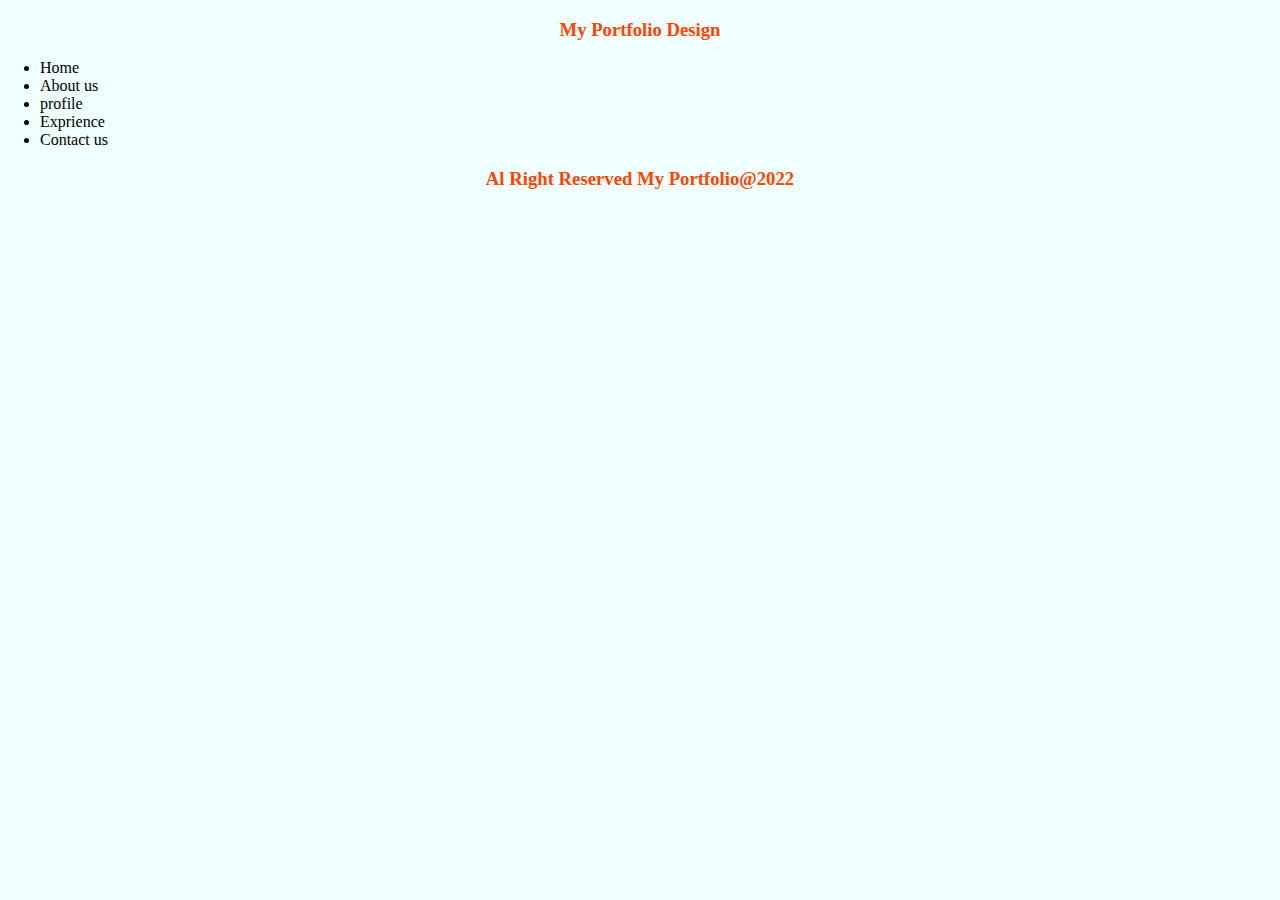
==== index.html @ a3b551ae "Rename Index.html to index.html" ====
<!DOCTYPE html>
<head>
    <title>
        Md Moinuddin Kamal Portfolio Design
    </title>
    <!-- Css Stylesheet Linking  -->
    <link rel="stylesheet" type="text/css" href="css/main.css"/>
</head>
<body>
    <header class="header">
        <h3>My Portfolio Design</h3>
    </header>
    <nav class="nav">
    <ul>
        <li>Home</li>
        <li>About us</li>
        <li>profile</li>
        <li>Exprience</li>
        <li>Contact us</li>
    </ul>
    </nav>
    <section >
        
        
    </section>
    <article></article>
    <footer class="fotter">
        <h3>Al Right Reserved My Portfolio@2022</h3>
    </footer>
</body>
</html>
---- css/main.css ----
body{
    margin: 0;
    padding: 0;
    background-color: azure;
}
.header{
    text-align: center;
    color: orangered;;
}
.nav{
    width: 100%;
    height: auto;

}
.nav ul{
    text-decoration: none;
    margin-right: 20px;
    
}
.nav ul li{
    font-size: 20 px;
    color: black;
    font-weight: 400;
}
.fotter{
    text-align: center;
    color: orangered;
}
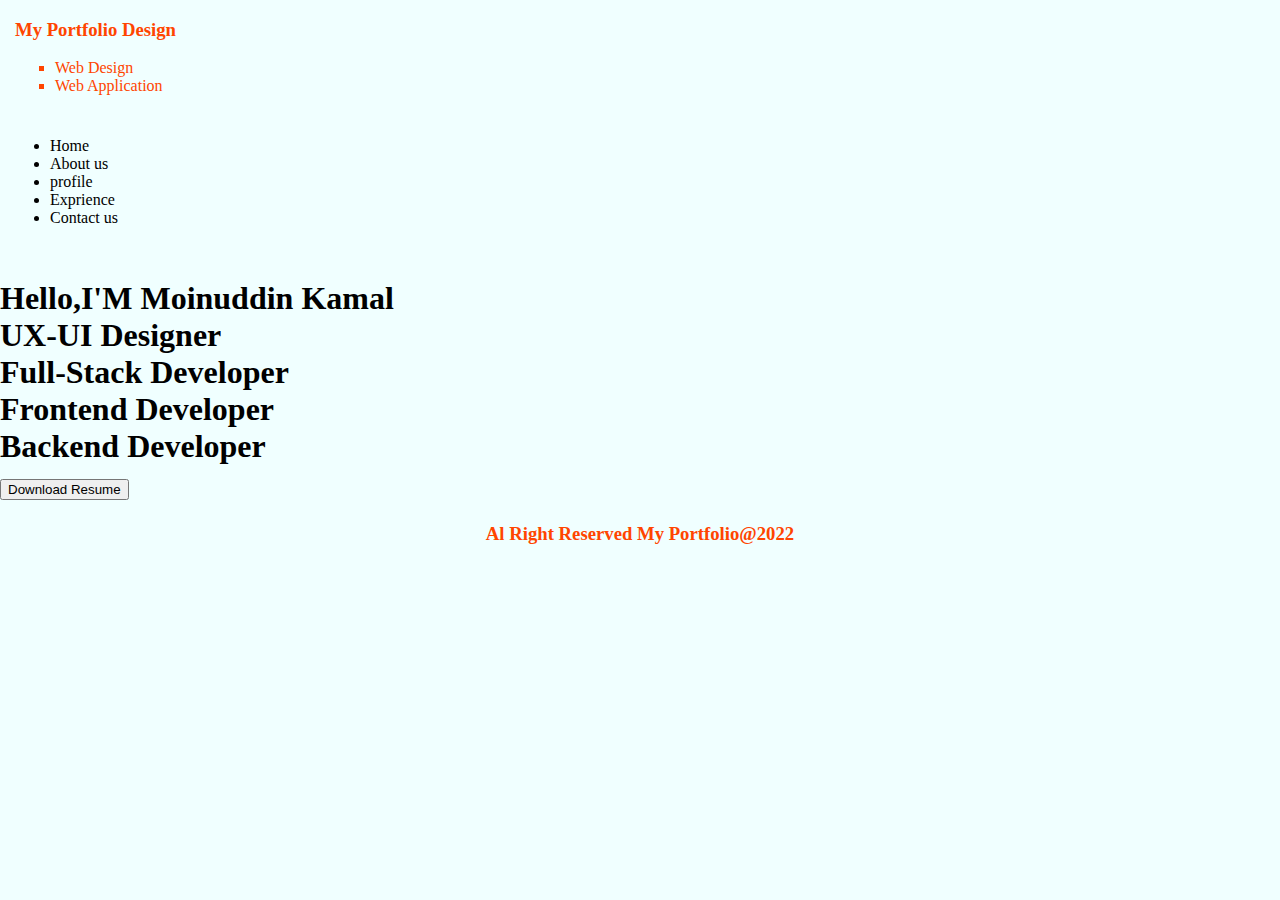
==== commit 0b1d9495: "Merge branch 'main' of https://github.com/moinctg/WebDesignCourse into main" ====
--- a/index.html
+++ b/index.html
@@ -9,6 +9,10 @@
 <body>
     <header class="header">
         <h3>My Portfolio Design</h3>
+        <ul style="list-style-type: square;">
+        <li>Web Design</li>
+        <li>Web Application</li>
+        </ul>
     </header>
     <nav class="nav">
     <ul>
@@ -19,11 +23,22 @@
         <li>Contact us</li>
     </ul>
     </nav>
+    <main>
     <section >
+     <h1>Hello,I'M Moinuddin Kamal <br/>
+        UX-UI Designer </br>
+        Full-Stack Developer </br> 
+        Frontend Developer </br>
+        Backend Developer </br>
+        <button>Download Resume</button>
+
+    
+    </h1>
         
         
     </section>
     <article></article>
+</main>
     <footer class="fotter">
         <h3>Al Right Reserved My Portfolio@2022</h3>
     </footer>
--- a/css/main.css
+++ b/css/main.css
@@ -4,23 +4,29 @@
     background-color: azure;
 }
 .header{
-    text-align: center;
-    color: orangered;;
+    margin-top: 15px;
+    margin-left: 15px;
+    color: orangered;
+    
 }
 .nav{
     width: 100%;
     height: auto;
+    padding: 10px 10px 15px;
+
 
 }
 .nav ul{
     text-decoration: none;
     margin-right: 20px;
+  
     
 }
 .nav ul li{
     font-size: 20 px;
     color: black;
     font-weight: 400;
+   
 }
 .fotter{
     text-align: center;
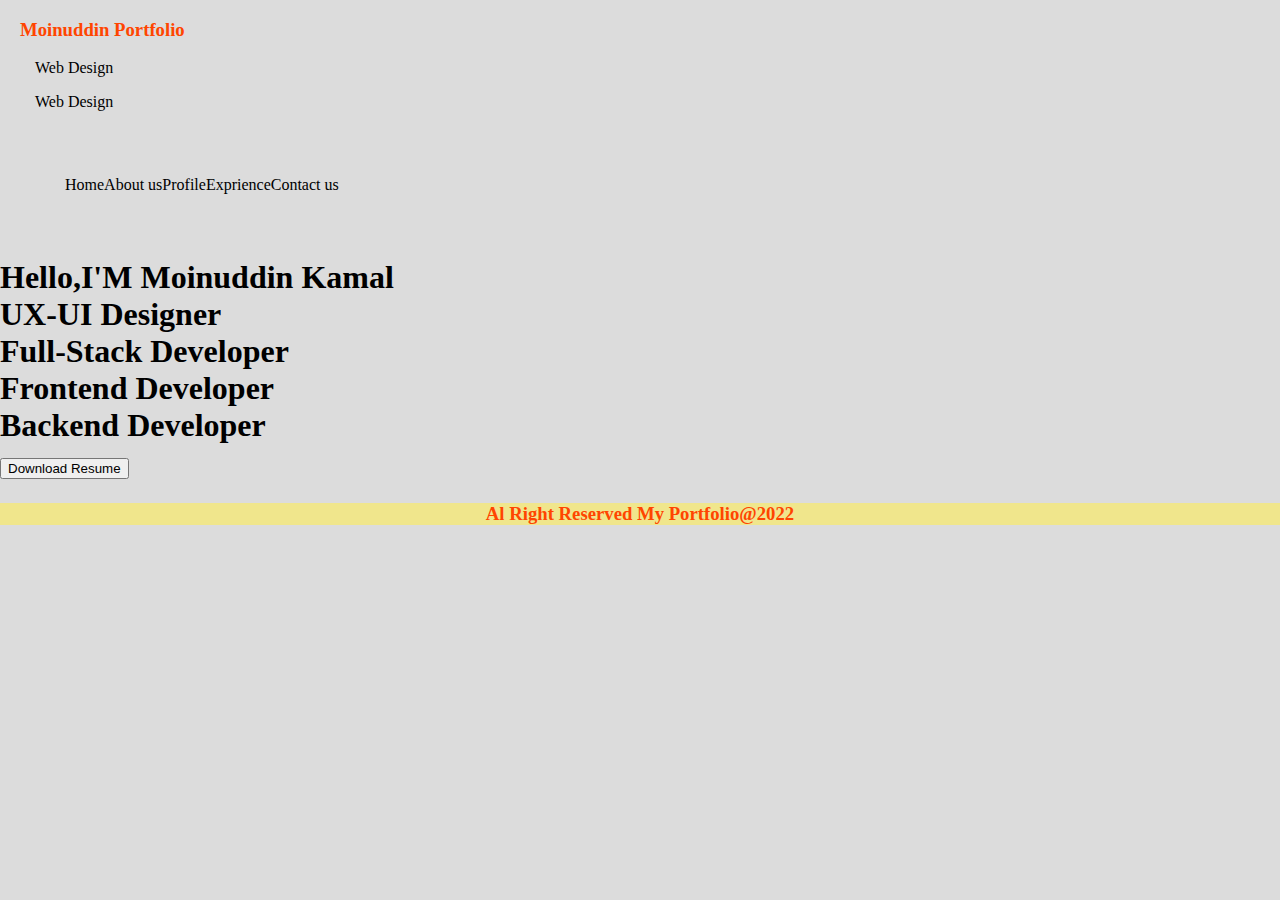
==== commit a63f9a14: "css code update" ====
--- a/index.html
+++ b/index.html
@@ -8,17 +8,20 @@
 </head>
 <body>
     <header class="header">
-        <h3>My Portfolio Design</h3>
-        <ul style="list-style-type: square;">
-        <li>Web Design</li>
-        <li>Web Application</li>
+        <div class="logo">
+        <h3>Moinuddin Portfolio</h3>
+        </div>
+        <div class="title">
+        <p>Web Design</p>  
+        <p>Web Design</p>
         </ul>
+        </div>
     </header>
-    <nav class="nav">
+    <nav>
     <ul>
         <li>Home</li>
         <li>About us</li>
-        <li>profile</li>
+        <li>Profile</li>
         <li>Exprience</li>
         <li>Contact us</li>
     </ul>
--- a/css/main.css
+++ b/css/main.css
@@ -1,34 +1,46 @@
 body{
     margin: 0;
     padding: 0;
-    background-color: azure;
+    background-color: gainsboro;
 }
 .header{
+    width: 100%;
+}
+.logo{
     margin-top: 15px;
-    margin-left: 15px;
+    margin-left: 20px;
+    width: 15%;
     color: orangered;
-    
 }
-.nav{
-    width: 100%;
-    height: auto;
-    padding: 10px 10px 15px;
+.title{
+    margin-top: 15px;
+    margin-left: 35px;
+    color: black;
+
+}
 
 
-}
-.nav ul{
-    text-decoration: none;
-    margin-right: 20px;
+ ul{
+   list-style-type: none;
+   margin: 50px;
+   padding: 15px;
+   overflow: hidden;
   
     
 }
-.nav ul li{
-    font-size: 20 px;
-    color: black;
-    font-weight: 400;
+li{
+    float:left;
+    display: block;
+    
    
+}
+li a{
+    
+    background-color: khaki;
+    padding-right: 12px 10px;
 }
 .fotter{
     text-align: center;
     color: orangered;
+    background-color: khaki;
 }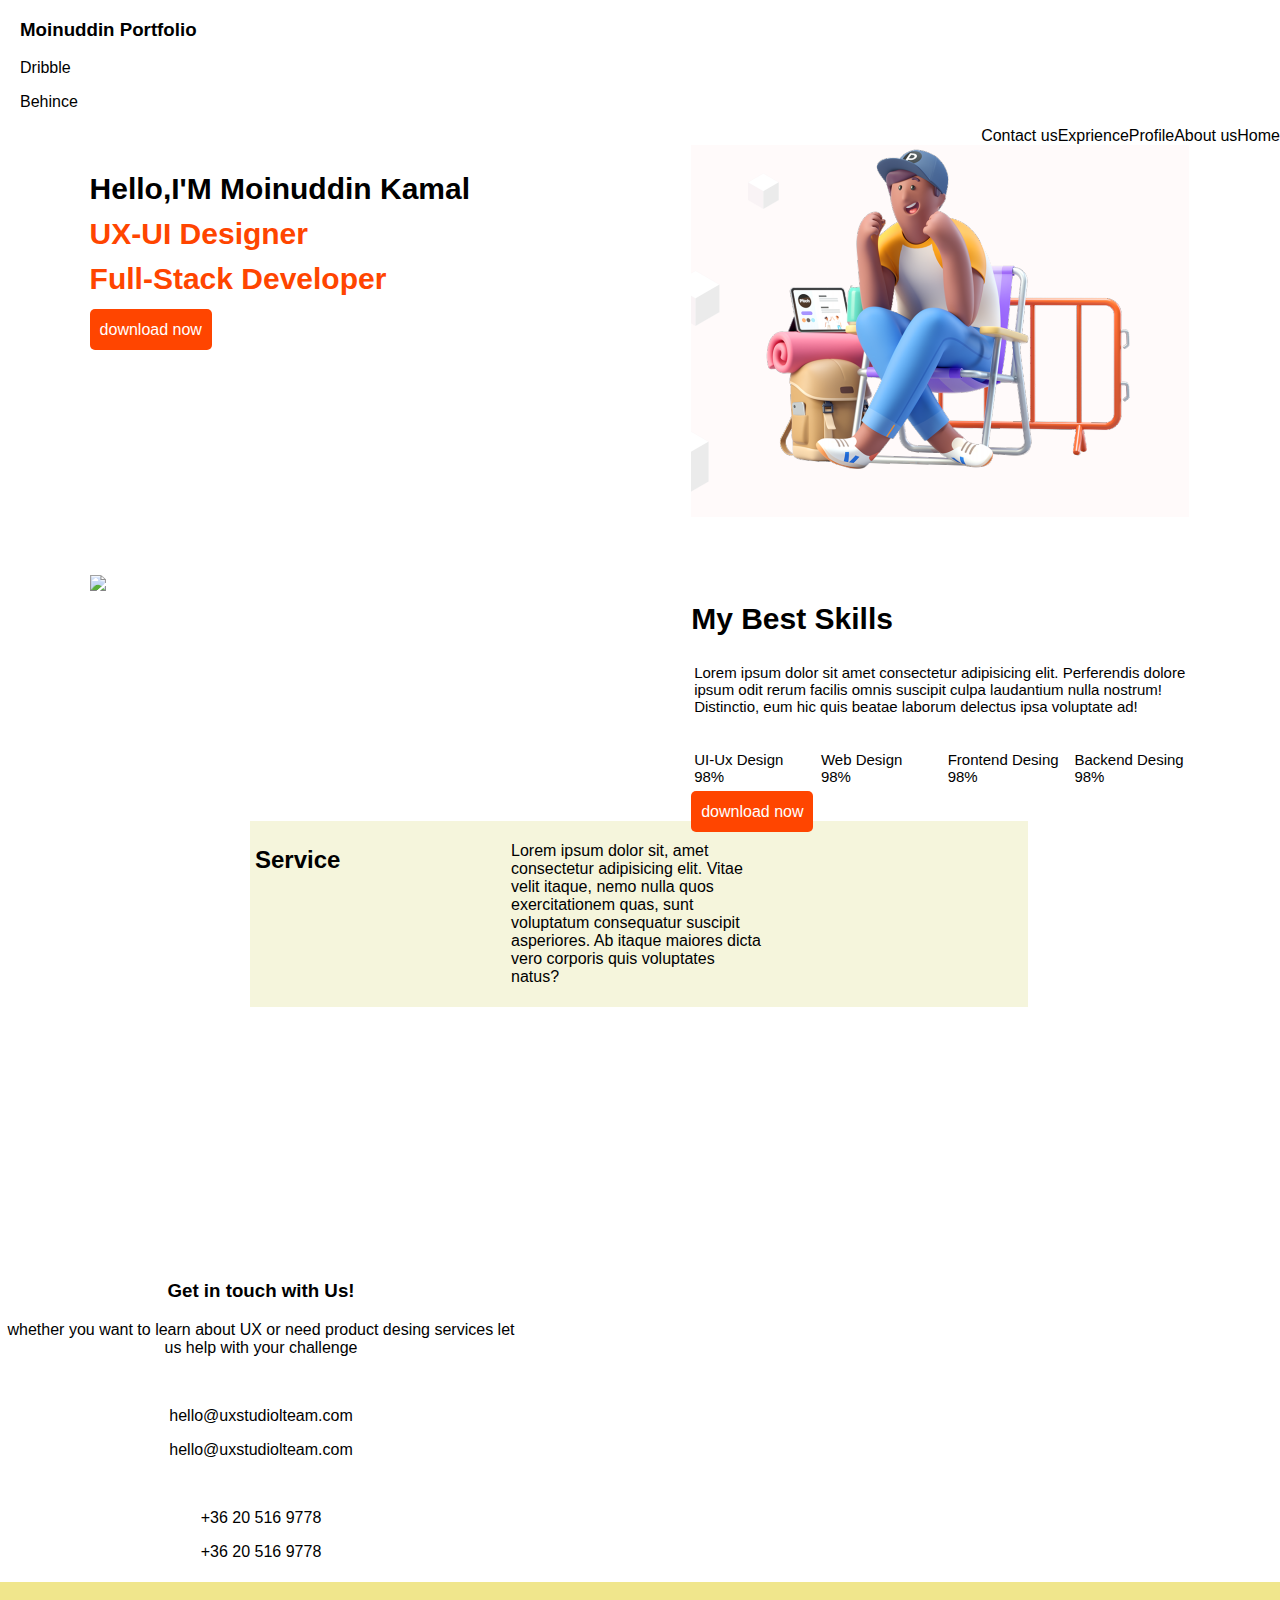
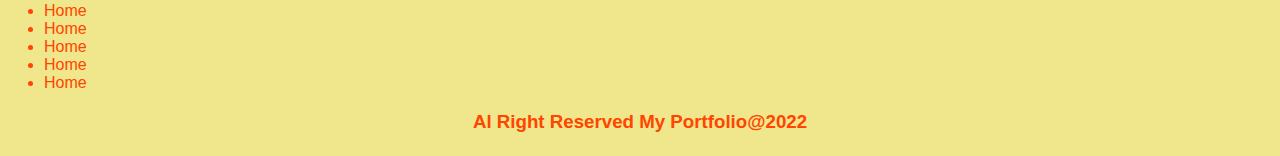
==== commit db941ab2: "code update" ====
--- a/index.html
+++ b/index.html
@@ -10,14 +10,15 @@
     <header class="header">
         <div class="logo">
         <h3>Moinuddin Portfolio</h3>
+        <p>Dribble</p>  
+        <p>Behince</p>
         </div>
         <div class="title">
-        <p>Web Design</p>  
-        <p>Web Design</p>
+       
         </ul>
         </div>
     </header>
-    <nav>
+    <nav class="nav">
     <ul>
         <li>Home</li>
         <li>About us</li>
@@ -28,21 +29,90 @@
     </nav>
     <main>
     <section >
+        <div class="haif-width">
      <h1>Hello,I'M Moinuddin Kamal <br/>
-        UX-UI Designer </br>
+        
+       <span>UX-UI Designer </br>
         Full-Stack Developer </br> 
-        Frontend Developer </br>
-        Backend Developer </br>
-        <button>Download Resume</button>
+        </span> 
+       
+     
 
     
     </h1>
-        
-        
+    <a class="anchor" target="_blank" href="#"> download now</a>
+    </div>
+        <div class="haif-width">
+            <img src="image/Ux-baner.png" alt=""/>
+
+        </div>
+        <div class="haif-width">
+            <img src="Image/skills.png"/>
+        </div>
+        <div class="haif-width">
+            
+            <h1>My Best Skills</h1>
+            <p>Lorem ipsum dolor sit amet consectetur adipisicing elit. Perferendis dolore ipsum odit rerum facilis omnis suscipit culpa laudantium nulla nostrum! Distinctio, eum hic quis beatae laborum delectus ipsa voluptate ad!</p>
+          <div class="skills">
+         <P>
+            UI-Ux Design <br/><span>
+                98%
+            </span>
+         </P>
+         <P>
+            Web Design <br/><span>
+                98%
+            </span>
+         </P>
+         <P>
+            Frontend Desing <br/><span>
+                98%
+            </span>
+         </P>
+         <P>
+            Backend Desing <br/><span>
+                98%
+            </span>
+         </P>
+         
+        </div>
+        <a class="anchor" target="_blank" href="#"> download now</a>
+    </div>
     </section>
-    <article></article>
+    <section>
+        <div class="service">
+            <h2>Service</h2>
+            <p>Lorem ipsum dolor sit, amet consectetur adipisicing elit. Vitae velit itaque, nemo nulla quos exercitationem quas, sunt voluptatum consequatur suscipit asperiores. Ab itaque maiores dicta vero corporis quis voluptates natus?</p>
+        </div>
+    </section>
+
+    <article >
+        <div class="article">
+    <h3>Get in touch with Us!</h3>
+    <p>whether you want to learn about UX or need product desing services let us 
+        help with your challenge
+    </p>
+    <div class="mail">
+        <img src=""/>
+        <p>hello@uxstudiolteam.com</p>
+        <p>hello@uxstudiolteam.com</p>
+    </div>
+    <div class="contact">
+        <img src=""/>
+        <p>+36 20 516 9778</p>
+        <p>+36 20 516 9778</p>
+    </div>
+</div>
+    </article>
 </main>
     <footer class="fotter">
+       <ul>
+        <li>Home</li>
+        <li>Home</li>
+        <li>Home</li>
+        <li>Home</li>
+        <li>Home</li>
+       </ul>
         <h3>Al Right Reserved My Portfolio@2022</h3>
     </footer>
 </body>
--- a/css/main.css
+++ b/css/main.css
@@ -1,46 +1,114 @@
 body{
-    margin: 0;
-    padding: 0;
-    background-color: gainsboro;
+    margin:0px;
+    font-family: 'Poppins', sans-serif;
 }
-.header{
-    width: 100%;
-}
+
 .logo{
     margin-top: 15px;
     margin-left: 20px;
     width: 15%;
+    color: black;
+}
+
+.haif-width{
+    width:40%;
+    float: left;
+    margin-left: 5%;
+    padding-left: 2%;
+}
+.haif-width p{
+    font-size: 15px;
+    padding:3px;
+}
+.skills{
+    display: grid;
+    grid-template-columns:repeat(4,1fr);
+    align-items: flex-start;
+    gap: 5px;
+    padding-right: 10px;
+}
+.skills span{
+    color: black;
+    font-weight: 500;
+}
+h1{
+    font-size: 30px;
+    line-height:1.5em;
+}
+h1 span {
     color: orangered;
+
 }
-.title{
-    margin-top: 15px;
-    margin-left: 35px;
-    color: black;
+.anchor{
+    text-decoration: none;
+    background-color: orangered;
+    padding:12px  10px;
+    border-radius:  5px;
+    color:white;
+    font-weight: 400;
+    margin-top: 20px;
+
+}
+.anchor:hover {
+    color:black
+}
+
+ .nav ul{
+   
+   list-style: none;
+   margin: 0;
+   padding: 0;
+   overflow: hidden;
+   
+
+  
+    
+}
+.nav li{
+    float:right;
+    
+   
+}
+.nav li a{
+    
+    display:block ;
+    color: white;
+    text-align: center;
+    padding-right: 14px 16px;
+    text-decoration: none;
+}
+.article{
+    width: 40%;
+    text-align: center;
+    padding:5px;
+    color:black;
+    font-weight: 300;
+}
+
+.service{
+    margin: 250px;
+    width: 60%;
+    padding: 5px;
+
+    display: grid;
+    grid-template-columns: repeat(3,1fr);
+    align-items: flex-start;
+    background-color: beige;
+}
+.service h2 p{
+    text-align: center;
 
 }
 
 
- ul{
-   list-style-type: none;
-   margin: 50px;
-   padding: 15px;
-   overflow: hidden;
-  
-    
-}
-li{
-    float:left;
-    display: block;
-    
-   
-}
-li a{
-    
-    background-color: khaki;
-    padding-right: 12px 10px;
-}
 .fotter{
     text-align: center;
     color: orangered;
     background-color: khaki;
-}+    padding:4px;
+    
+}
+.fotter ul li {
+    padding-right: 10px;
+    text-align: left;
+}
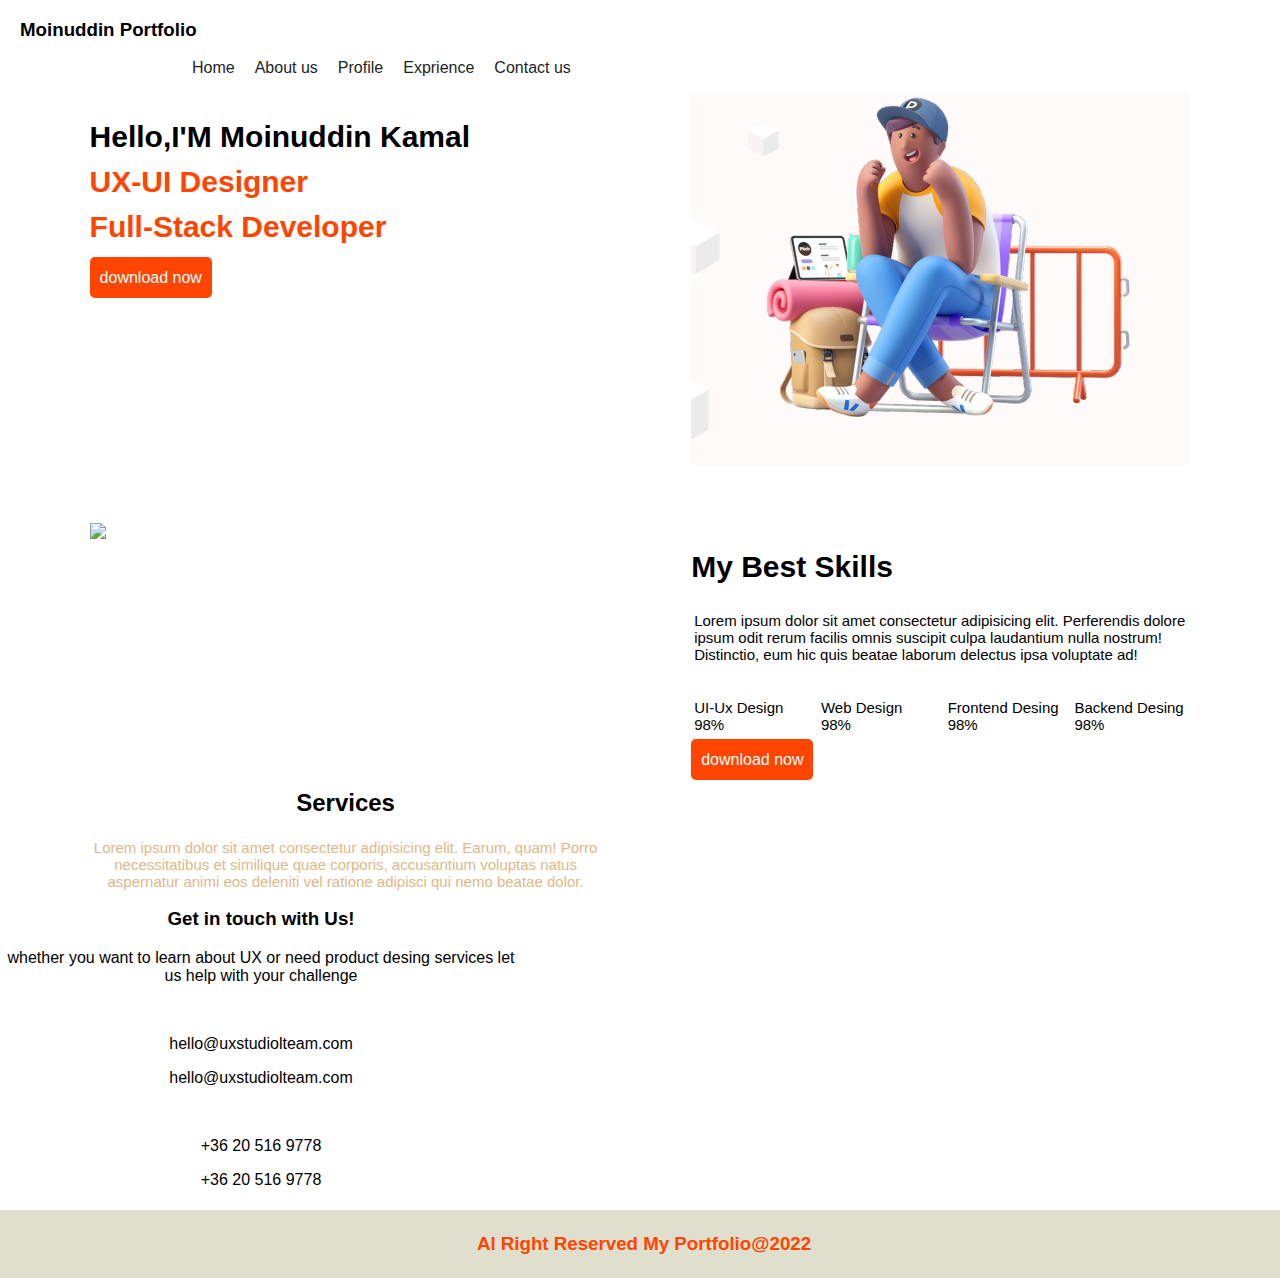
==== commit 4cc39727: "code update" ====
--- a/index.html
+++ b/index.html
@@ -1,119 +1,117 @@
 <!DOCTYPE html>
+
 <head>
     <title>
         Md Moinuddin Kamal Portfolio Design
     </title>
     <!-- Css Stylesheet Linking  -->
-    <link rel="stylesheet" type="text/css" href="css/main.css"/>
+    <link rel="stylesheet" type="text/css" href="css/main.css" />
 </head>
+
 <body>
     <header class="header">
         <div class="logo">
-        <h3>Moinuddin Portfolio</h3>
-        <p>Dribble</p>  
-        <p>Behince</p>
+            <h3>Moinuddin Portfolio</h3>
+           
         </div>
-        <div class="title">
-       
-        </ul>
+    
         </div>
     </header>
     <nav class="nav">
-    <ul>
-        <li>Home</li>
-        <li>About us</li>
-        <li>Profile</li>
-        <li>Exprience</li>
-        <li>Contact us</li>
-    </ul>
+        <ul>
+            <li><a  href="#">Home </a></li>
+            <li> <a  href="about.html">About us </a></li>
+            <li> <a href="#">Profile </a></li>
+            <li><a  href="#">Exprience </a></li>
+            <li><a  href="Contact.html">Contact us</a></li>
+        </ul>
     </nav>
     <main>
-    <section >
-        <div class="haif-width">
-     <h1>Hello,I'M Moinuddin Kamal <br/>
+        <section>
+            <div class="haif-width">
+                <h1>Hello,I'M Moinuddin Kamal <br />
+
+                    <span>UX-UI Designer </br>
+                        Full-Stack Developer </br>
+                    </span>
+
+
+
+
+                </h1>
+                <a class="anchor" target="_blank" href="#"> download now</a>
+            </div>
+            <div class="haif-width">
+                <img src="image/Ux-baner.png" alt="" />
+
+            </div>
+            <div class="haif-width">
+                <img src="Image/skills.png" />
+            </div>
+            <div class="haif-width">
+
+                <h1>My Best Skills</h1>
+                <p>Lorem ipsum dolor sit amet consectetur adipisicing elit. Perferendis dolore ipsum odit rerum facilis
+                    omnis suscipit culpa laudantium nulla nostrum! Distinctio, eum hic quis beatae laborum delectus ipsa
+                    voluptate ad!</p>
+                <div class="skills">
+                    <P>
+                        UI-Ux Design <br /><span>
+                            98%
+                        </span>
+                    </P>
+                    <P>
+                        Web Design <br /><span>
+                            98%
+                        </span>
+                    </P>
+                    <P>
+                        Frontend Desing <br /><span>
+                            98%
+                        </span>
+                    </P>
+                    <P>
+                        Backend Desing <br /><span>
+                            98%
+                        </span>
+                    </P>
+
+                </div>
+                <a class="anchor" target="_blank" href="#"> download now</a>
+            </div>
+        </section>
+        <section>
+            <div class="haif-width">
+                <h2 class="service-head">Services</h2>
+                <p class="service-content">Lorem ipsum dolor sit amet consectetur adipisicing elit. Earum, quam! Porro necessitatibus et
+                    similique quae corporis, accusantium voluptas natus aspernatur animi eos deleniti vel ratione
+                    adipisci qui nemo beatae dolor.</p>
+            </div>
+        </section>
+
+        <article>
+            <div class="article">
+                <h3>Get in touch with Us!</h3>
+                <p>whether you want to learn about UX or need product desing services let us
+                    help with your challenge
+                </p>
+                <div class="mail">
+                    <img src="" />
+                    <p>hello@uxstudiolteam.com</p>
+                    <p>hello@uxstudiolteam.com</p>
+                </div>
+                <div class="contact">
+                    <img src="" />
+                    <p>+36 20 516 9778</p>
+                    <p>+36 20 516 9778</p>
+                </div>
+            </div>
+        </article>
+    </main>
+    <footer class="fotter">
         
-       <span>UX-UI Designer </br>
-        Full-Stack Developer </br> 
-        </span> 
-       
-     
-
-    
-    </h1>
-    <a class="anchor" target="_blank" href="#"> download now</a>
-    </div>
-        <div class="haif-width">
-            <img src="image/Ux-baner.png" alt=""/>
-
-        </div>
-        <div class="haif-width">
-            <img src="Image/skills.png"/>
-        </div>
-        <div class="haif-width">
-            
-            <h1>My Best Skills</h1>
-            <p>Lorem ipsum dolor sit amet consectetur adipisicing elit. Perferendis dolore ipsum odit rerum facilis omnis suscipit culpa laudantium nulla nostrum! Distinctio, eum hic quis beatae laborum delectus ipsa voluptate ad!</p>
-          <div class="skills">
-         <P>
-            UI-Ux Design <br/><span>
-                98%
-            </span>
-         </P>
-         <P>
-            Web Design <br/><span>
-                98%
-            </span>
-         </P>
-         <P>
-            Frontend Desing <br/><span>
-                98%
-            </span>
-         </P>
-         <P>
-            Backend Desing <br/><span>
-                98%
-            </span>
-         </P>
-         
-        </div>
-        <a class="anchor" target="_blank" href="#"> download now</a>
-    </div>
-    </section>
-    <section>
-        <div class="service">
-            <h2>Service</h2>
-            <p>Lorem ipsum dolor sit, amet consectetur adipisicing elit. Vitae velit itaque, nemo nulla quos exercitationem quas, sunt voluptatum consequatur suscipit asperiores. Ab itaque maiores dicta vero corporis quis voluptates natus?</p>
-        </div>
-    </section>
-
-    <article >
-        <div class="article">
-    <h3>Get in touch with Us!</h3>
-    <p>whether you want to learn about UX or need product desing services let us 
-        help with your challenge
-    </p>
-    <div class="mail">
-        <img src=""/>
-        <p>hello@uxstudiolteam.com</p>
-        <p>hello@uxstudiolteam.com</p>
-    </div>
-    <div class="contact">
-        <img src=""/>
-        <p>+36 20 516 9778</p>
-        <p>+36 20 516 9778</p>
-    </div>
-</div>
-    </article>
-</main>
-    <footer class="fotter">
-       <ul>
-        <li>Home</li>
-        <li>Home</li>
-        <li>Home</li>
-        <li>Home</li>
-        <li>Home</li>
-       </ul>
         <h3>Al Right Reserved My Portfolio@2022</h3>
     </footer>
 </body>
-</html>
+
+</html>--- a/css/main.css
+++ b/css/main.css
@@ -16,6 +16,12 @@
     margin-left: 5%;
     padding-left: 2%;
 }
+/* .full-width{
+    width:100%;
+    margin-left: 20%;
+    padding-left: 2%;
+    margin-bottom: 10%;
+} */
 .haif-width p{
     font-size: 15px;
     padding:3px;
@@ -56,7 +62,7 @@
  .nav ul{
    
    list-style: none;
-   margin: 0;
+   margin-left: 15%;
    padding: 0;
    overflow: hidden;
    
@@ -65,18 +71,44 @@
     
 }
 .nav li{
-    float:right;
-    
+   
+    float:left;
+    margin-right: 20px;
    
 }
 .nav li a{
     
-    display:block ;
-    color: white;
+    display:inline ;
+    color: rgb(33, 31, 31);
     text-align: center;
     padding-right: 14px 16px;
     text-decoration: none;
 }
+.nav:hover{
+    color:  orangered; 
+}
+.nav:visited{
+    color:rgb(225, 65, 89);
+}
+
+ .service-head{
+    text-align: center;
+    font-weight: 700;
+
+}
+.service-content{
+    text-align: center;
+    padding: 3px;
+    font-size: 12px;
+    color:burlywood;
+}
+.service-right{
+    display: flex;
+    flex-direction: column;
+
+}
+
+
 .article{
     width: 40%;
     text-align: center;
@@ -85,26 +117,12 @@
     font-weight: 300;
 }
 
-.service{
-    margin: 250px;
-    width: 60%;
-    padding: 5px;
-
-    display: grid;
-    grid-template-columns: repeat(3,1fr);
-    align-items: flex-start;
-    background-color: beige;
-}
-.service h2 p{
-    text-align: center;
-
-}
-
 
 .fotter{
+    width: 100%;
     text-align: center;
     color: orangered;
-    background-color: khaki;
+    background-color: rgb(224, 222, 204);
     padding:4px;
     
 }
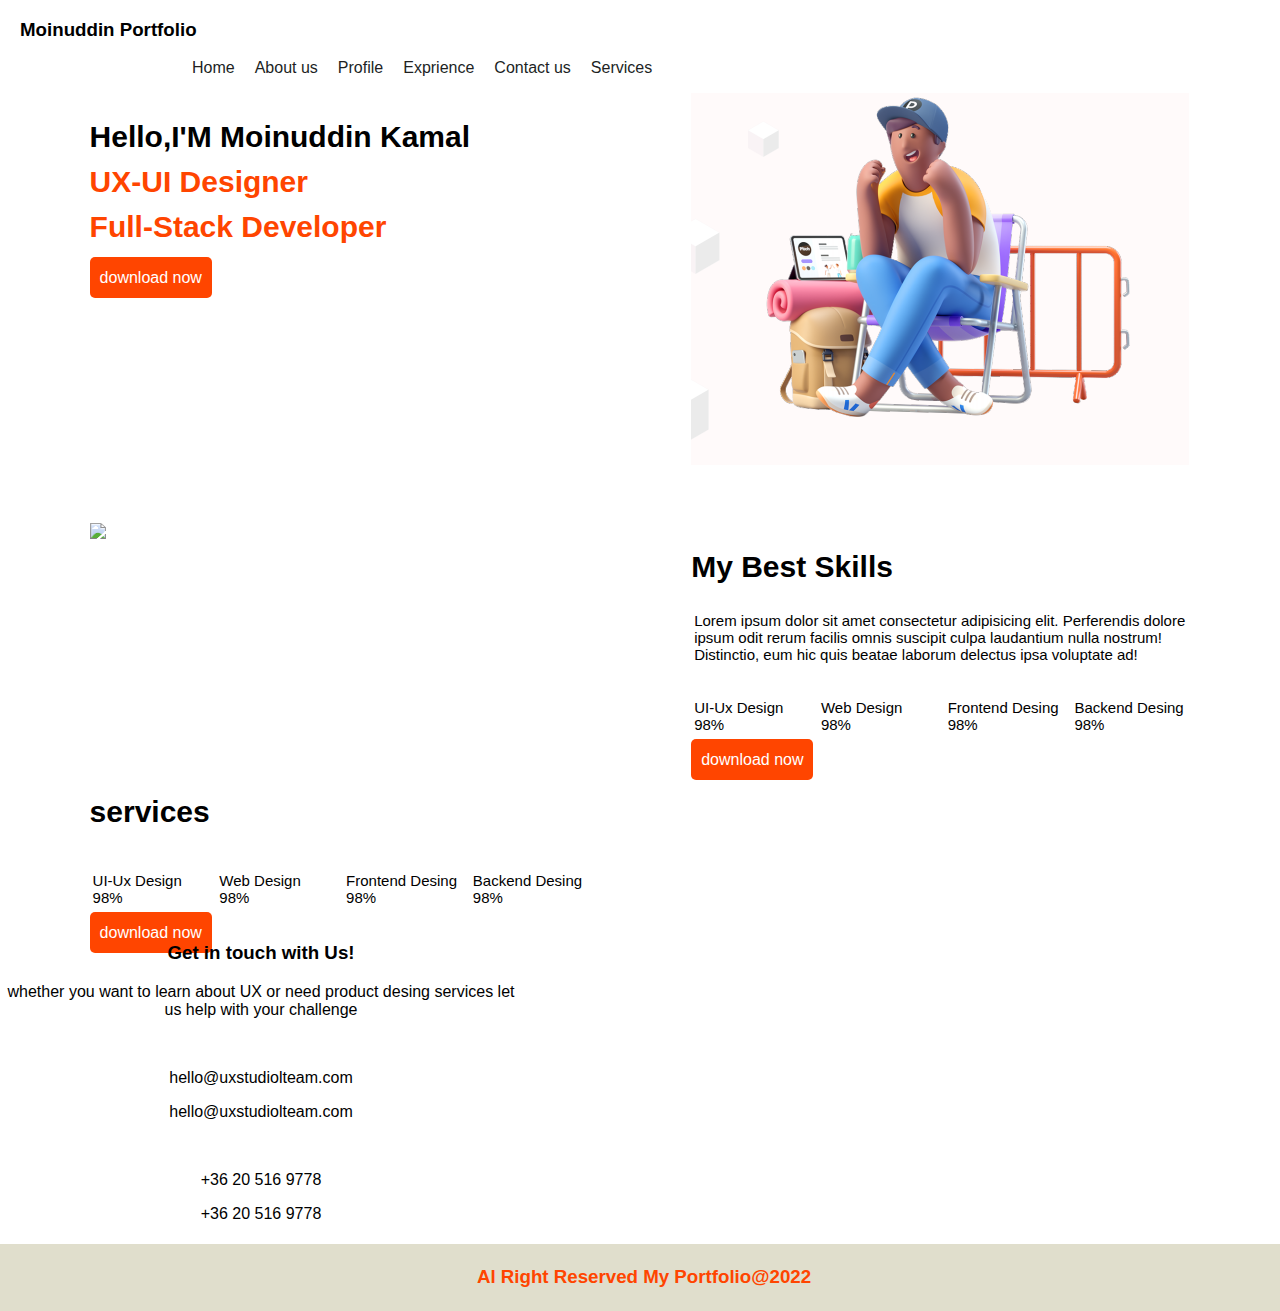
==== commit 980b9ac7: "update js" ====
--- a/index.html
+++ b/index.html
@@ -24,6 +24,7 @@
             <li> <a href="#">Profile </a></li>
             <li><a  href="#">Exprience </a></li>
             <li><a  href="Contact.html">Contact us</a></li>
+            <li><a  href="service.js">Services</a></li>
         </ul>
     </nav>
     <main>
@@ -79,15 +80,54 @@
                 </div>
                 <a class="anchor" target="_blank" href="#"> download now</a>
             </div>
+
+            
+            <div class="haif-width">
+
+                <h1>services</h1>
+                
+                <div class="skills">
+                    <P>
+                        UI-Ux Design <br /><span>
+                            98%
+                        </span>
+                    </P>
+                    <P>
+                        Web Design <br /><span>
+                            98%
+                        </span>
+                    </P>
+                    <P>
+                        Frontend Desing <br /><span>
+                            98%
+                        </span>
+                    </P>
+                    <P>
+                        Backend Desing <br /><span>
+                            98%
+                        </span>
+                    </P>
+
+                </div>
+                <a class="anchor" target="_blank" href="#"> download now</a>
+            </div>
+
+
+
+
+
+
+
+
         </section>
-        <section>
-            <div class="haif-width">
-                <h2 class="service-head">Services</h2>
-                <p class="service-content">Lorem ipsum dolor sit amet consectetur adipisicing elit. Earum, quam! Porro necessitatibus et
-                    similique quae corporis, accusantium voluptas natus aspernatur animi eos deleniti vel ratione
-                    adipisci qui nemo beatae dolor.</p>
+    
+          
+        
+
+
             </div>
-        </section>
+        </div>
+     
 
         <article>
             <div class="article">
@@ -112,6 +152,10 @@
         
         <h3>Al Right Reserved My Portfolio@2022</h3>
     </footer>
+
+    <script src="/service.js" >
+        
+    </script>
 </body>
 
 </html>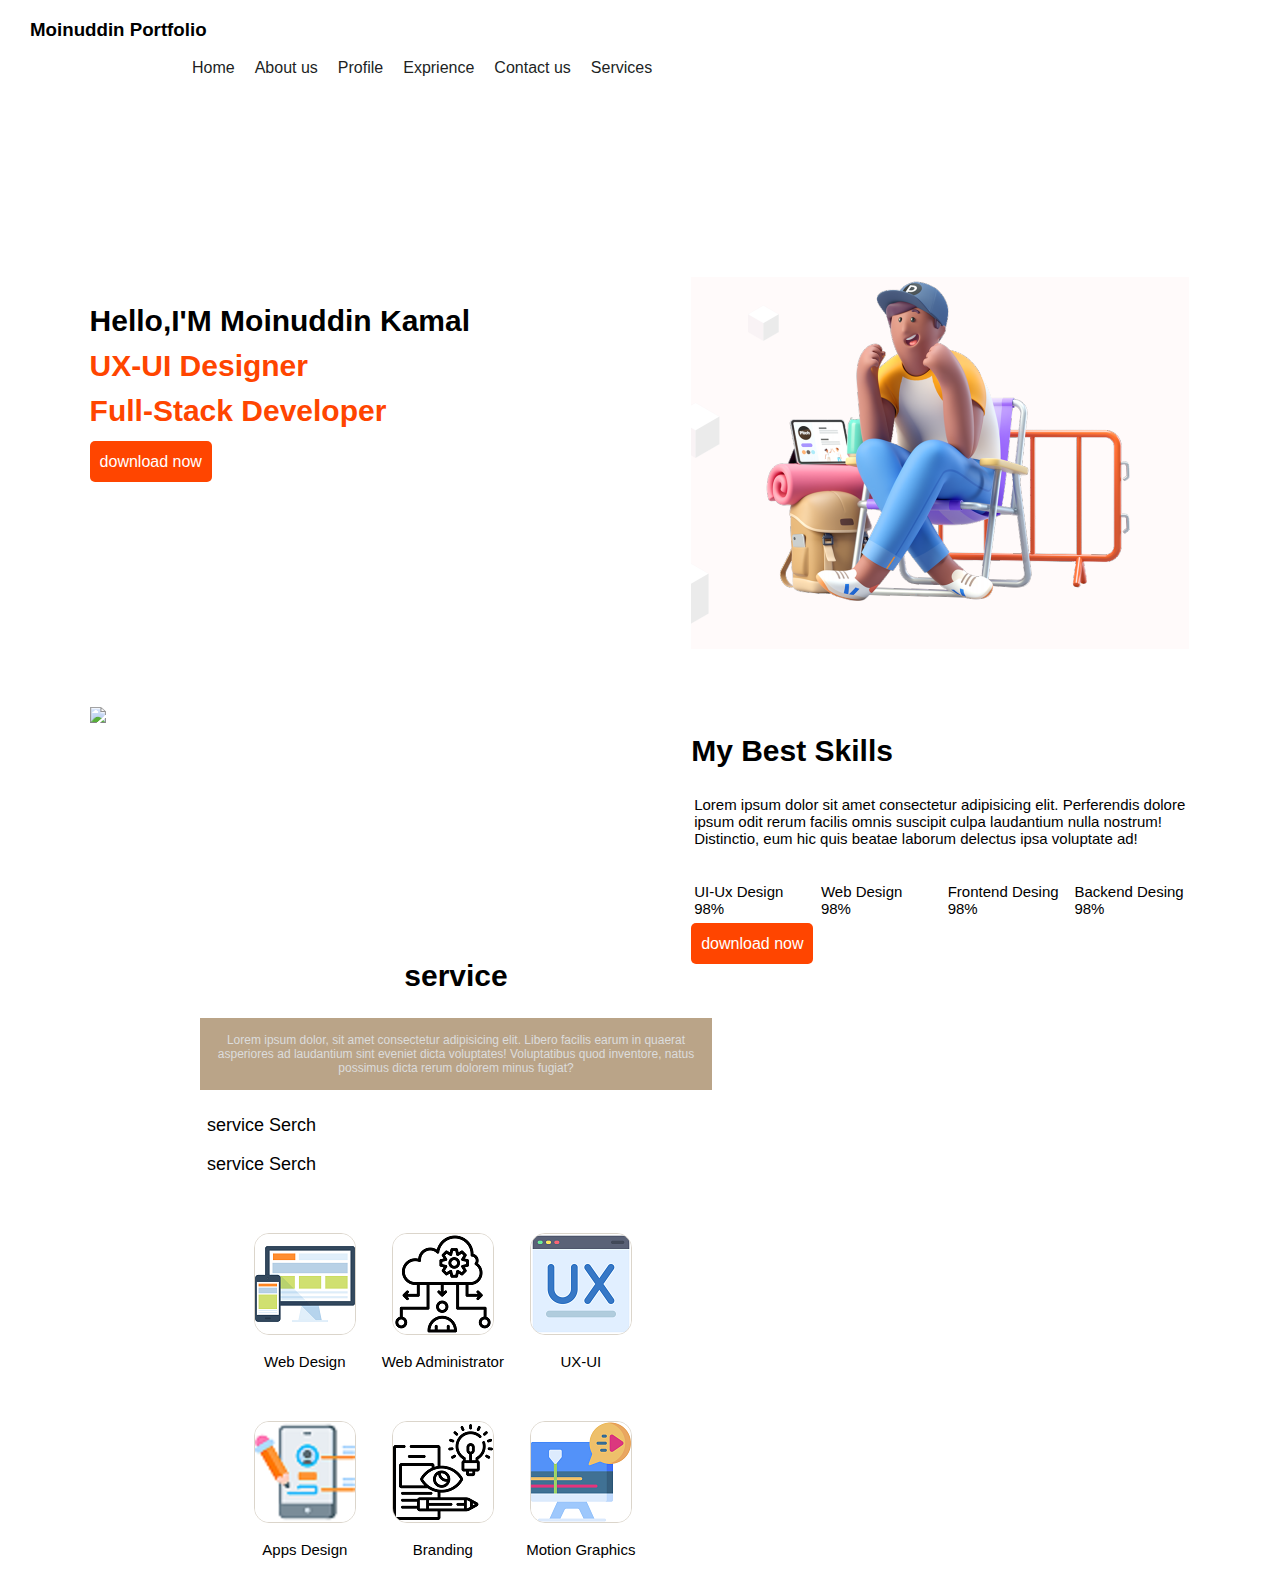
==== commit 05d17398: "update code" ====
--- a/index.html
+++ b/index.html
@@ -5,7 +5,10 @@
         Md Moinuddin Kamal Portfolio Design
     </title>
     <!-- Css Stylesheet Linking  -->
+    <meta name="viewport" content="width=device-width, initial-scale=1">
+<link rel="stylesheet" href="https://cdnjs.cloudflare.com/ajax/libs/font-awesome/4.7.0/css/font-awesome.min.css">
     <link rel="stylesheet" type="text/css" href="css/main.css" />
+    <!-- <link rel="stylesheet" type="text/css" href="css/form.css" /> -->
 </head>
 
 <body>
@@ -81,43 +84,56 @@
                 <a class="anchor" target="_blank" href="#"> download now</a>
             </div>
 
-            
+    
+
+        </section>
+        <section class="service">
+           
+            <h1>service</h1>
+            <div class="service-content">
+                <p>Lorem ipsum dolor, sit amet consectetur adipisicing elit. Libero facilis earum in quaerat asperiores ad laudantium sint eveniet dicta voluptates! Voluptatibus quod inventore, natus possimus dicta rerum dolorem minus fugiat?</p>
+            </div>
+            <div class="service-right">
+                <div class="service-right-form">
+                   <p>service Serch</p>
+                   <p>service Serch</p>
+                </div>
+            </div>
             <div class="haif-width">
+                <div class="service-portfolio">
+                   <p>
+                    <img src="/image/web-design.png"/>
+                     Web Design
+                   </p>
+                     
+                   <p>
+                    <img src="/image/web-administrator.png"/>
+                    Web Administrator 
+                   </p>
+                   <p>
+                    <img src="/image/ux-interface.png"/>
+                    UX-UI
 
-                <h1>services</h1>
-                
-                <div class="skills">
-                    <P>
-                        UI-Ux Design <br /><span>
-                            98%
-                        </span>
-                    </P>
-                    <P>
-                        Web Design <br /><span>
-                            98%
-                        </span>
-                    </P>
-                    <P>
-                        Frontend Desing <br /><span>
-                            98%
-                        </span>
-                    </P>
-                    <P>
-                        Backend Desing <br /><span>
-                            98%
-                        </span>
-                    </P>
+                   </p>
+                   
+                    <p>
+                        <img src="/image/apps desing.png"/>
+                        Apps Design
+                    </p>
+                   <p>
+                    <img src="/image/branding.png"/>
+                    Branding
+                   </p>
+                   <p>
+                    <img src="/image/motion-graphic.png"/> 
+                    Motion Graphics
+                   </p>
 
                 </div>
-                <a class="anchor" target="_blank" href="#"> download now</a>
             </div>
-
-
-
-
-
-
-
+            <div class="haif-width">
+           
+        </div>
 
         </section>
     
@@ -129,7 +145,7 @@
         </div>
      
 
-        <article>
+        <!-- <article>
             <div class="article">
                 <h3>Get in touch with Us!</h3>
                 <p>whether you want to learn about UX or need product desing services let us
@@ -146,12 +162,22 @@
                     <p>+36 20 516 9778</p>
                 </div>
             </div>
-        </article>
+        </article> -->
     </main>
-    <footer class="fotter">
-        
+    <!-- <footer class="fotter">
+        <div class="fotter-left">
+            <h3> My Portfolio Website</h3>
+            <address>95,Agrabad,Chittagong </address>
+            <p>Contact:880-1824-682965</p>
+            
+        </div>
+        <div class="footer-mid">
+            <a href="#" class="fa fa-facebook"></a>
+            <a href="#" class="fa fa-twitter"></a>
+
+        </div>
         <h3>Al Right Reserved My Portfolio@2022</h3>
-    </footer>
+    </footer> -->
 
     <script src="/service.js" >
         
--- a/css/main.css
+++ b/css/main.css
@@ -1,11 +1,12 @@
 body{
     margin:0px;
     font-family: 'Poppins', sans-serif;
+    width: 100%;
 }
 
 .logo{
     margin-top: 15px;
-    margin-left: 20px;
+    margin-left: 30px;
     width: 15%;
     color: black;
 }
@@ -91,23 +92,66 @@
     color:rgb(225, 65, 89);
 }
 
- .service-head{
-    text-align: center;
-    font-weight: 700;
+ .service{
+    padding-top: 10%;
+    margin-top: 30%;
+    /* background-color:burlywood; */
+    margin: 200px;
+    width: 40%;
+    height: auto;
 
 }
-.service-content{
+.service h1{
+    text-align: center;
+}
+ .service-content{
+    
     text-align: center;
     padding: 3px;
+    color: gainsboro;
+    background-color: rgb(186, 164, 136);
     font-size: 12px;
-    color:burlywood;
+  
 }
 .service-right{
     display: flex;
-    flex-direction: column;
+    flex-direction: row;
+    
 
 }
+.service-right-form{
+    font-size: 18px;
+    padding:7px;
+}
 
+.service-portfolio{
+
+    display: grid;
+    grid-template-columns: auto auto auto;
+    
+    
+    
+}
+
+.service-portfolio img{
+
+    
+    border: 1px solid rgb(219, 213, 203);
+    border-radius: 15px;
+    box-shadow: aliceblue 2px;
+    margin: 15px;
+    
+
+} 
+.service-portfolio p{
+    font-size: 15px;
+    text-align: center;
+}
+.portfolio-img{
+    float: right;
+    margin: 15px;
+    padding: 5px;
+}
 
 .article{
     width: 40%;
@@ -119,14 +163,26 @@
 
 
 .fotter{
-    width: 100%;
-    text-align: center;
-    color: orangered;
-    background-color: rgb(224, 222, 204);
-    padding:4px;
+    margin-top: 20%;
+    margin: 10px;
+    color: rgb(15, 14, 14);
+    background-color: rgb(209, 202, 202);
+    display: grid;
+    grid-template-columns: repeat(3,1fr);
+   
     
 }
-.fotter ul li {
+.fotter-left {
     padding-right: 10px;
-    text-align: left;
+    text-align: center;
+    float: left;;
+    width: 250px;
+  
 }
+.fotter-mid {
+    padding-right: 10px;
+    text-align: center;
+    float: right;
+    width: 250px;
+  
+}
--- a/css/form.css
+++ b/css/form.css
@@ -0,0 +1,63 @@
+* {
+    box-sizing: border-box;
+  }
+  
+  input[type=text], select, textarea,email,password {
+    width: 50%;
+    padding: 12px;
+    border: 1px solid #ccc;
+    border-radius: 4px;
+    resize: vertical;
+  }
+  
+  label {
+    padding: 12px 12px 12px 0;
+    display: inline-block;
+  }
+  
+  input[type=submit] {
+    background-color: #04AA6D;
+    color: white;
+    padding: 12px 20px;
+    border: none;
+    border-radius: 4px;
+    cursor: pointer;
+    float: right;
+  }
+  
+  input[type=submit]:hover {
+    background-color: #45a049;
+  }
+  
+  .container {
+    border-radius: 5px;
+    background-color: #f2f2f2;
+    padding: 20px;
+  }
+  
+  .col-25 {
+    float: left;
+    width: 25%;
+    margin-top: 6px;
+  }
+  
+  .col-75 {
+    float: left;
+    width: 75%;
+    margin-top: 6px;
+  }
+  
+  /* Clear floats after the columns */
+  .row:after {
+    content: "";
+    display: table;
+    clear: both;
+  }
+  
+  /* Responsive layout - when the screen is less than 600px wide, make the two columns stack on top of each other instead of next to each other */
+  @media screen and (max-width: 600px) {
+    .col-25, .col-75, input[type=submit] {
+      width: 100%;
+      margin-top: 0;
+    }
+}